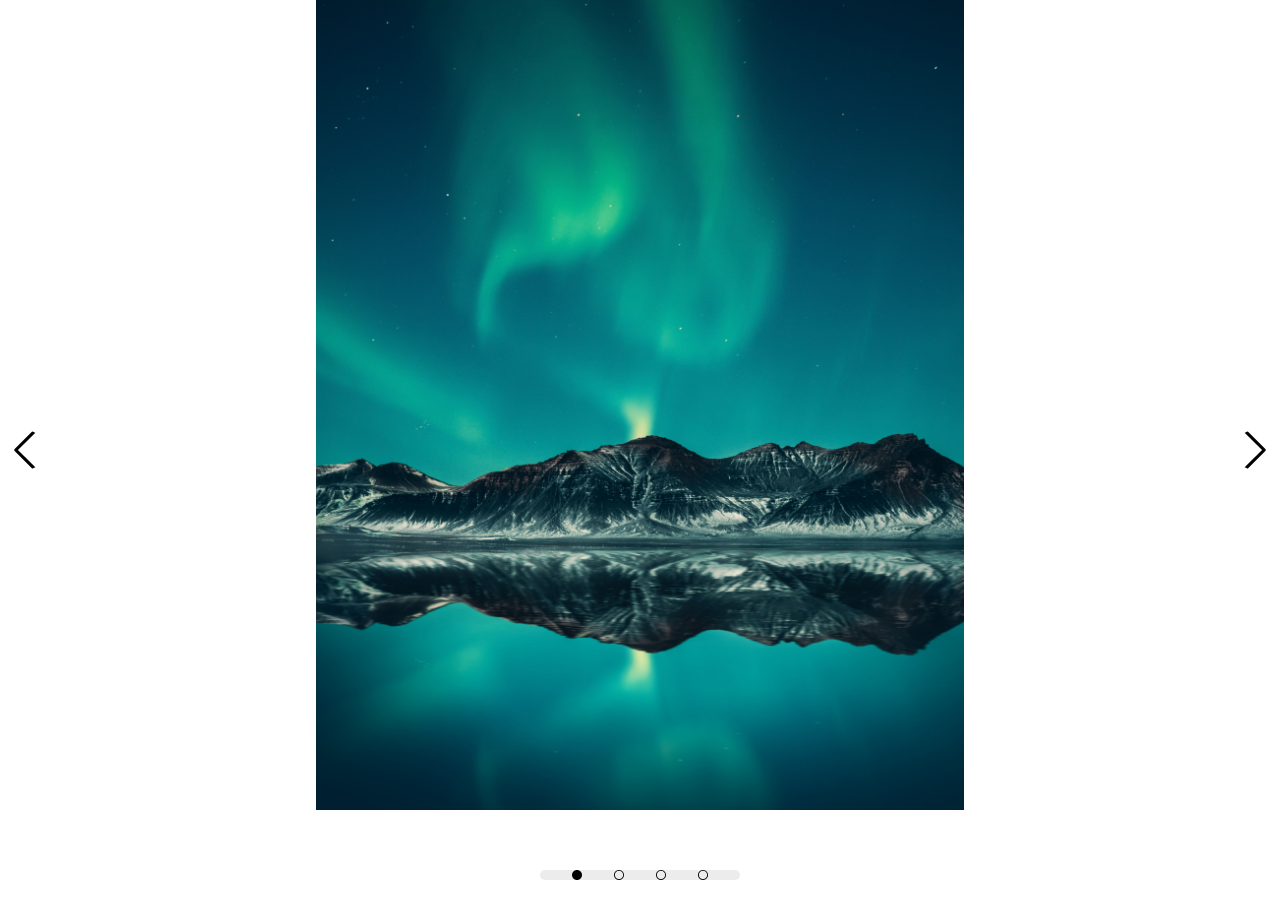
==== Slider/Slider.html @ 291b9773 "Slider without go to start \ end slide" ====
<!DOCTYPE html>
<html lang="en">
<head>
    <meta charset="UTF-8">
    <title>Slider</title>
    <link rel="stylesheet" href="style.css">
    <script src="slider.js"></script>
</head>
<body>
<div class="container">
    <div class="slider">
        <div class="slider__wrapper">
            <div class="slider__block"><img src="src/img/pexels-benjamin-suter-3617500-min.jpg" alt=""></div>
            <div class="slider__block"><img src="src/img/pexels-eberhard-grossgasteiger-1428277-min.jpg" alt=""></div>
            <div class="slider__block"><img src="src/img/pexels-james-wheeler-417074-min.jpg" alt=""></div>
            <div class="slider__block"><img src="src/img/pexels-jeremy-bishop-2422915-min.jpg" alt=""></div>
<!--            <div class="slider__block"><img src="src/img/pexels-matheus-bertelli-1144687-min.jpg" alt=""></div>-->
<!--            <div class="slider__block"><img src="src/img/pexels-paul-ijsendoorn-33041-min.jpg" alt=""></div>-->
<!--            <div class="slider__block"><img src="src/img/pexels-pixabay-210186-min.jpg" alt=""></div>-->
<!--            <div class="slider__block"><img src="src/img/pexels-tobias-bjørkli-2335126-min.jpg" alt=""></div>-->
<!--            <div class="slider__block"><img src="src/img/pexels-trace-hudson-2365457-min.jpg" alt=""></div>-->
<!--            <div class="slider__block"><img src="src/img/pexels-trace-hudson-2400594-min.jpg" alt=""></div>-->
        </div>
<!--        <div class="slider__control slider__control-prev"></div>-->
<!--        <div class="slider__control slider__control-next"></div>-->
<!--        <div class="slider__control-panel">-->
<!--            <div class="slider__control-dot slider__control-dot_active"></div>-->
<!--            <div class="slider__control-dot"></div>-->
<!--            <div class="slider__control-dot"></div>-->
<!--            <div class="slider__control-dot"></div>-->
<!--            <div class="slider__control-dot"></div>-->
<!--            <div class="slider__control-dot"></div>-->
<!--            <div class="slider__control-dot"></div>-->
<!--            <div class="slider__control-dot"></div>-->
<!--            <div class="slider__control-dot"></div>-->
<!--            <div class="slider__control-dot"></div>-->
<!--        </div>-->
    </div>


</div>
</body>
</html>
---- Slider/style.css ----
* {
  margin: 0;
  padding: 0; }

button {
  border: none;
  cursor: pointer;
  outline: none; }

button:focus, button:hover {
  outline: none; }

button::-moz-focus-inner {
  border: 0; }

input:focus, input:hover {
  outline: none; }

a {
  text-decoration: none; }

.container {
  max-width: 1270px;
  margin: 0 auto; }

.slider {
  width: 100%;
  height: 100vh;
  overflow: hidden;
  display: flex;
  justify-content: center;
  flex-direction: column; }
  .slider__control {
    width: 40px;
    height: 40px;
    border-radius: 40px;
    background-repeat: no-repeat;
    background-size: contain;
    position: absolute; }
    .slider__control-prev {
      background-image: url("src/slider/prev.svg"); }
    .slider__control-next {
      background-image: url("src/slider/next.svg");
      align-self: flex-end; }
    .slider__control-prev:hover, .slider__control-next:hover {
      background-color: #e7e7e7; }
    .slider__control-panel {
      position: absolute;
      height: 10px;
      width: 200px;
      background-color: #ececec;
      border-radius: 5px;
      align-self: center;
      bottom: 20px;
      display: flex;
      justify-content: space-evenly; }
    .slider__control-dot {
      background-image: url("src/slider/circle.svg");
      background-repeat: no-repeat;
      background-size: contain;
      height: 10px;
      width: 10px; }
      .slider__control-dot_active {
        background-image: url("src/slider/circle fill.svg"); }
    .slider__control-dot:hover {
      background-image: url("src/slider/circle fill.svg");
      background-repeat: no-repeat;
      background-size: contain;
      height: 10px;
      width: 10px; }
  .slider_margin-top {
    margin-top: 10px; }
  .slider__wrapper {
    display: flex;
    position: relative;
    height: 100%; }
  .slider__block {
    height: 90%;
    display: flex;
    justify-content: center; }
    .slider__block img {
      height: 100%;
      object-fit: cover;
      object-position: 50% 50%; }

/*# sourceMappingURL=style.css.map */
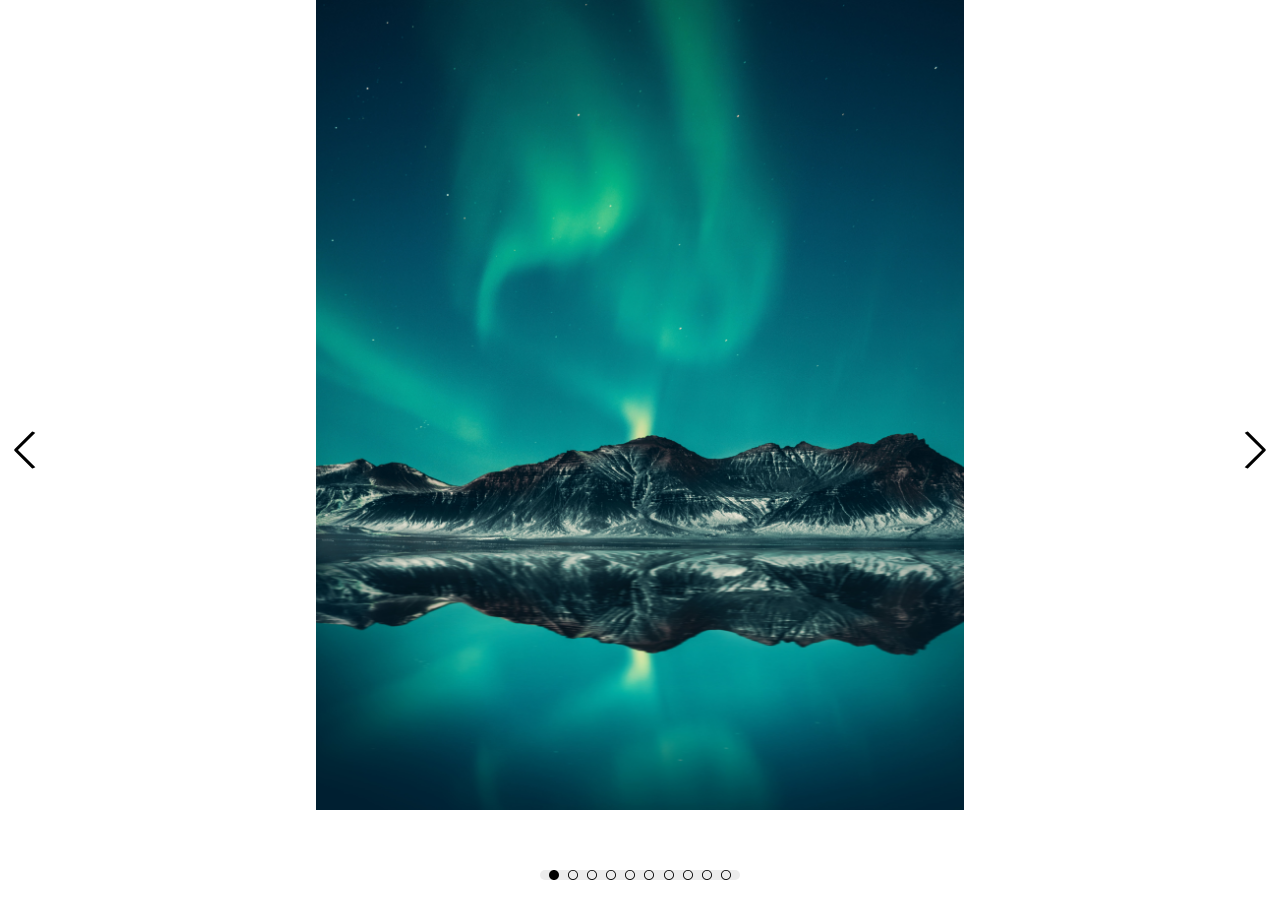
==== commit e0a9a44c: "Slider Full Functional" ====
--- a/Slider/Slider.html
+++ b/Slider/Slider.html
@@ -8,34 +8,23 @@
 </head>
 <body>
 <div class="container">
-    <div class="slider">
-        <div class="slider__wrapper">
-            <div class="slider__block"><img src="src/img/pexels-benjamin-suter-3617500-min.jpg" alt=""></div>
-            <div class="slider__block"><img src="src/img/pexels-eberhard-grossgasteiger-1428277-min.jpg" alt=""></div>
-            <div class="slider__block"><img src="src/img/pexels-james-wheeler-417074-min.jpg" alt=""></div>
-            <div class="slider__block"><img src="src/img/pexels-jeremy-bishop-2422915-min.jpg" alt=""></div>
-<!--            <div class="slider__block"><img src="src/img/pexels-matheus-bertelli-1144687-min.jpg" alt=""></div>-->
-<!--            <div class="slider__block"><img src="src/img/pexels-paul-ijsendoorn-33041-min.jpg" alt=""></div>-->
-<!--            <div class="slider__block"><img src="src/img/pexels-pixabay-210186-min.jpg" alt=""></div>-->
-<!--            <div class="slider__block"><img src="src/img/pexels-tobias-bjørkli-2335126-min.jpg" alt=""></div>-->
-<!--            <div class="slider__block"><img src="src/img/pexels-trace-hudson-2365457-min.jpg" alt=""></div>-->
-<!--            <div class="slider__block"><img src="src/img/pexels-trace-hudson-2400594-min.jpg" alt=""></div>-->
+    <div class="content">
+        <div class="slider">
+            <div class="slider__wrapper">
+                <div class="slider__block"><img src="src/img/pexels-benjamin-suter-3617500-min.jpg" alt=""></div>
+                <div class="slider__block"><img src="src/img/pexels-eberhard-grossgasteiger-1428277-min.jpg" alt=""></div>
+                <div class="slider__block"><img src="src/img/pexels-james-wheeler-417074-min.jpg" alt=""></div>
+                <div class="slider__block"><img src="src/img/pexels-jeremy-bishop-2422915-min.jpg" alt=""></div>
+                <div class="slider__block"><img src="src/img/pexels-matheus-bertelli-1144687-min.jpg" alt=""></div>
+                <div class="slider__block"><img src="src/img/pexels-paul-ijsendoorn-33041-min.jpg" alt=""></div>
+                <div class="slider__block"><img src="src/img/pexels-pixabay-210186-min.jpg" alt=""></div>
+                <div class="slider__block"><img src="src/img/pexels-tobias-bjørkli-2335126-min.jpg" alt=""></div>
+                <div class="slider__block"><img src="src/img/pexels-trace-hudson-2365457-min.jpg" alt=""></div>
+                <div class="slider__block"><img src="src/img/pexels-trace-hudson-2400594-min.jpg" alt=""></div>
+            </div>
         </div>
-<!--        <div class="slider__control slider__control-prev"></div>-->
-<!--        <div class="slider__control slider__control-next"></div>-->
-<!--        <div class="slider__control-panel">-->
-<!--            <div class="slider__control-dot slider__control-dot_active"></div>-->
-<!--            <div class="slider__control-dot"></div>-->
-<!--            <div class="slider__control-dot"></div>-->
-<!--            <div class="slider__control-dot"></div>-->
-<!--            <div class="slider__control-dot"></div>-->
-<!--            <div class="slider__control-dot"></div>-->
-<!--            <div class="slider__control-dot"></div>-->
-<!--            <div class="slider__control-dot"></div>-->
-<!--            <div class="slider__control-dot"></div>-->
-<!--            <div class="slider__control-dot"></div>-->
-<!--        </div>-->
     </div>
+
 
 
 </div>
--- a/Slider/style.css
+++ b/Slider/style.css
@@ -23,9 +23,13 @@
   max-width: 1270px;
   margin: 0 auto; }
 
+.content {
+  width: 100%;
+  height: 100vh; }
+
 .slider {
   width: 100%;
-  height: 100vh;
+  height: 100%;
   overflow: hidden;
   display: flex;
   justify-content: center;
